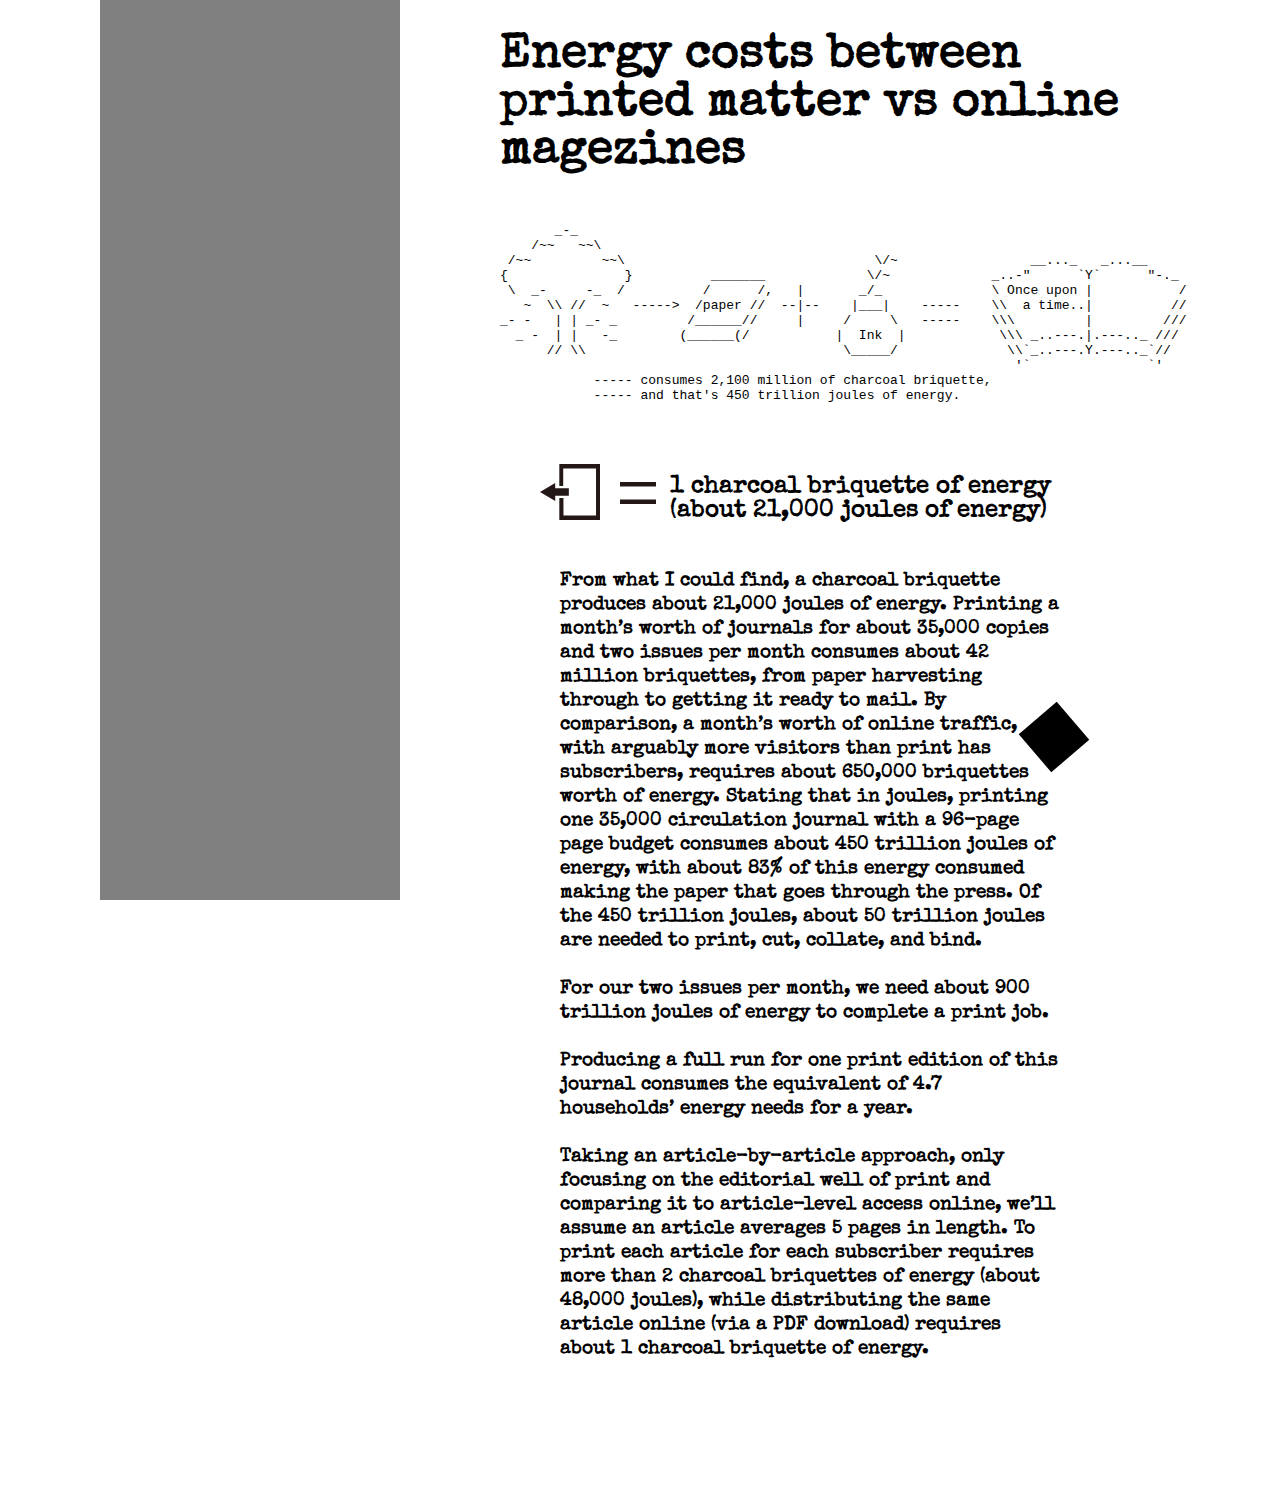
==== P1/index.html @ 3052315e "l" ====
<!DOCTYPE html>
<html>

<head>
    <title>Interactive 1 - Cherry Ling</title>
    <meta charset="utf-8" />
    <script src="https://ajax.googleapis.com/ajax/libs/jquery/3.3.1/jquery.min.js"></script>
    <link rel="stylesheet" type="text/css" href="styles/main.css">
    <style>
@import url('https://fonts.googleapis.com/css?family=Special+Elite&display=swap');
</style>
    <link href="https://fonts.googleapis.com/css?family=Inconsolata" rel="stylesheet">    
</head>

<body>
    <div id="container">
        <canvas id="canvas"></canvas>
        <!-- about me-->
        <h1>Energy costs between printed matter vs online magezines</h1>    
         <pre>

       _-_
    /~~   ~~\
 /~~         ~~\                                \/~                 __..._   _...__
{               }          _______             \/~             _..-"      `Y`      "-._
 \  _-     -_  /          /      /,   |       _/_              \ Once upon |           /      
   ~  \\ //  ~   ----->  /paper //  --|--    |___|    -----    \\  a time..|          //
_- -   | | _- _         /______//     |     /     \   -----    \\\         |         ///
  _ -  | |   -_        (______(/           |  Ink  |            \\\ _..---.|.---.._ ///
      // \\                                 \_____/              \\`_..---.Y.---.._`//
                                                                  '`               `'
            ----- consumes 2,100 million of charcoal briquette,
            ----- and that's 450 trillion joules of energy.    


    </pre>
        <figure>
        <img id="file" src="[data-uri]%0D%0AIGlkPSJMYXllcl8xIiB4bWxucz0iaHR0cDovL3d3dy53My5vcmcvMjAwMC9zdmciIHhtbG5zOnhs%0D%0AaW5rPSJodHRwOi8vd3d3LnczLm9yZy8xOTk5L3hsaW5rIiB4PSIwcHgiIHk9IjBweCIKCSB2aWV3%0D%0AQm94PSIwIDAgNzUuNSA2OS42IiBzdHlsZT0iZW5hYmxlLWJhY2tncm91bmQ6bmV3IDAgMCA3NS41%0D%0AIDY5LjY7IiB4bWw6c3BhY2U9InByZXNlcnZlIj4KPHN0eWxlIHR5cGU9InRleHQvY3NzIj4KCS5z%0D%0AdDB7ZmlsbDojMjMxODE1O30KPC9zdHlsZT4KPGltYWdlIHN0eWxlPSJvdmVyZmxvdzp2aXNpYmxl%0D%0AO29wYWNpdHk6MC4zMzsiIHdpZHRoPSI1MTIiIGhlaWdodD0iNTEyIiB4bGluazpocmVmPSJ0cmFu%0D%0Ac2Zlci1kYXRhLWludGVyZmFjZS1zeW1ib2wtb2YtbGVmdC1hcnJvdy1vbi1hLXBhcGVyLXNoZWV0%0D%0ALXBuZ3JlcG8tY29tLnBuZyIgIHRyYW5zZm9ybT0ibWF0cml4KDAuMTQ3NCAwIDAgMC4xNjA2IDAg%0D%0ALTYuMjkxNSkiPgo8L2ltYWdlPgo8cG9seWdvbiBjbGFzcz0ic3QwIiBwb2ludHM9IjAsMzQuOCAx%0D%0AOS4xLDIzLjcgMTkuMSwzMC4xIDM2LjMsMzAuMSAzNi4zLDM5LjYgMTkuMSwzOS42IDE5LjIsNDYu%0D%0AMSAiLz4KPHBvbHlnb24gY2xhc3M9InN0MCIgcG9pbnRzPSIyNC4zLDI3LjQgMjQuMywwIDc1LjUs%0D%0AMCA3NS41LDY5LjYgMjQuMyw2OS42IDI0LjMsNDIuNCAyOS41LDQyLjQgMjkuNSw2NCA3MC41LDY0%0D%0AIDcwLjUsNS42IDI5LjIsNS42IAoJMjkuMiwyNy4zICIvPgo8L3N2Zz4K" />
      </figure>
        <figure>
          <img id="equal"src="[data-uri]%0D%0Ab2JlIElsbHVzdHJhdG9yIDIyLjEuMCwgU1ZHIEV4cG9ydCBQbHVnLUluIC4gU1ZHIFZlcnNpb246%0D%0AIDYuMDAgQnVpbGQgMCkgIC0tPgo8c3ZnIHZlcnNpb249IjEuMSIgaWQ9IkxheWVyXzEiIHhtbG5z%0D%0APSJodHRwOi8vd3d3LnczLm9yZy8yMDAwL3N2ZyIgeG1sbnM6eGxpbms9Imh0dHA6Ly93d3cudzMu%0D%0Ab3JnLzE5OTkveGxpbmsiIHg9IjBweCIgeT0iMHB4IgoJIHZpZXdCb3g9IjAgMCA0MSAyNiIgc3R5%0D%0AbGU9ImVuYWJsZS1iYWNrZ3JvdW5kOm5ldyAwIDAgNDEgMjY7IiB4bWw6c3BhY2U9InByZXNlcnZl%0D%0AIj4KPHN0eWxlIHR5cGU9InRleHQvY3NzIj4KCS5zdDB7ZmlsbDpub25lO3N0cm9rZTojMjMxODE1%0D%0AO3N0cm9rZS13aWR0aDo1LjI7c3Ryb2tlLW1pdGVybGltaXQ6MTA7fQo8L3N0eWxlPgo8Zz4KCTxs%0D%0AaW5lIGNsYXNzPSJzdDAiIHgxPSIwIiB5MT0iMi42IiB4Mj0iNDEiIHkyPSIyLjYiLz4KCTxsaW5l%0D%0AIGNsYXNzPSJzdDAiIHgxPSIwIiB5MT0iMjMuNCIgeDI9IjQxIiB5Mj0iMjMuNCIvPgo8L2c+Cjwv%0D%0Ac3ZnPgo=" />
       </figure>
       <h3>1 charcoal briquette of energy<br>(about 21,000 joules of energy)</h3>
        <h5>
         From what I could find, a charcoal briquette produces about 21,000 joules of energy. Printing a month’s worth of journals for about 35,000 copies and two issues per month consumes about 42 million briquettes, from paper harvesting through to getting it ready to mail. By comparison, a month’s worth of online traffic, with arguably more visitors than print has subscribers, requires about 650,000 briquettes worth of energy.
         Stating that in joules, printing one 35,000 circulation journal with a 96-page page budget consumes about 450 trillion joules of energy, with about 83% of this energy consumed making the paper that goes through the press. Of the 450 trillion joules, about 50 trillion joules are needed to print, cut, collate, and bind. 

         <br><br>For our two issues per month, we need about 900 trillion joules of energy to complete a print job.

         <br><br>Producing a full run for one print edition of this journal consumes the equivalent of 4.7 households’ energy needs for a year.

         <br><br>Taking an article-by-article approach, only focusing on the editorial well of print and comparing it to article-level access online, we’ll assume an article averages 5 pages in length. To print each article for each subscriber requires more than 2 charcoal briquettes of energy (about 48,000 joules), while distributing the same article online (via a PDF download) requires about 1 charcoal briquette of energy.</h5>
     
    </div>
    <script type="text/javascript" src="js/script.js"></script>
</body>
</html>
---- P1/styles/main.css ----
body{
	background: white;
	margin-top:20px;
	margin-right:100px;
	position: relative;
	margin-left:500px;
}
#file{
	width:60px;
}
#equal{
	position: relative;
	width:36px;
	left:80px;
	bottom:58px;
}

pre{
    width:800px;
}
h1{
	font-size: 36pt;
	font-family: 'Special Elite', cursive;
}
h3{
	font-size: 18pt;
	font-family: 'Special Elite', cursive;
	position: relative;
	left:170px;
	bottom:115px;
}
h5{
	line-height: 18pt;
	font-size: 14pt;
	font-family: 'Special Elite', cursive;
	width:500px ;
	position:relative;
    bottom:100px;
    left:60px;
}
canvas {
    bottom:0px;
	background-color: gray;
    position:fixed;
    right: 880px;
}

.square {
	width:50px;
	height: 50px;
	position: fixed;
	z-index: 1000;
	background: black;

}
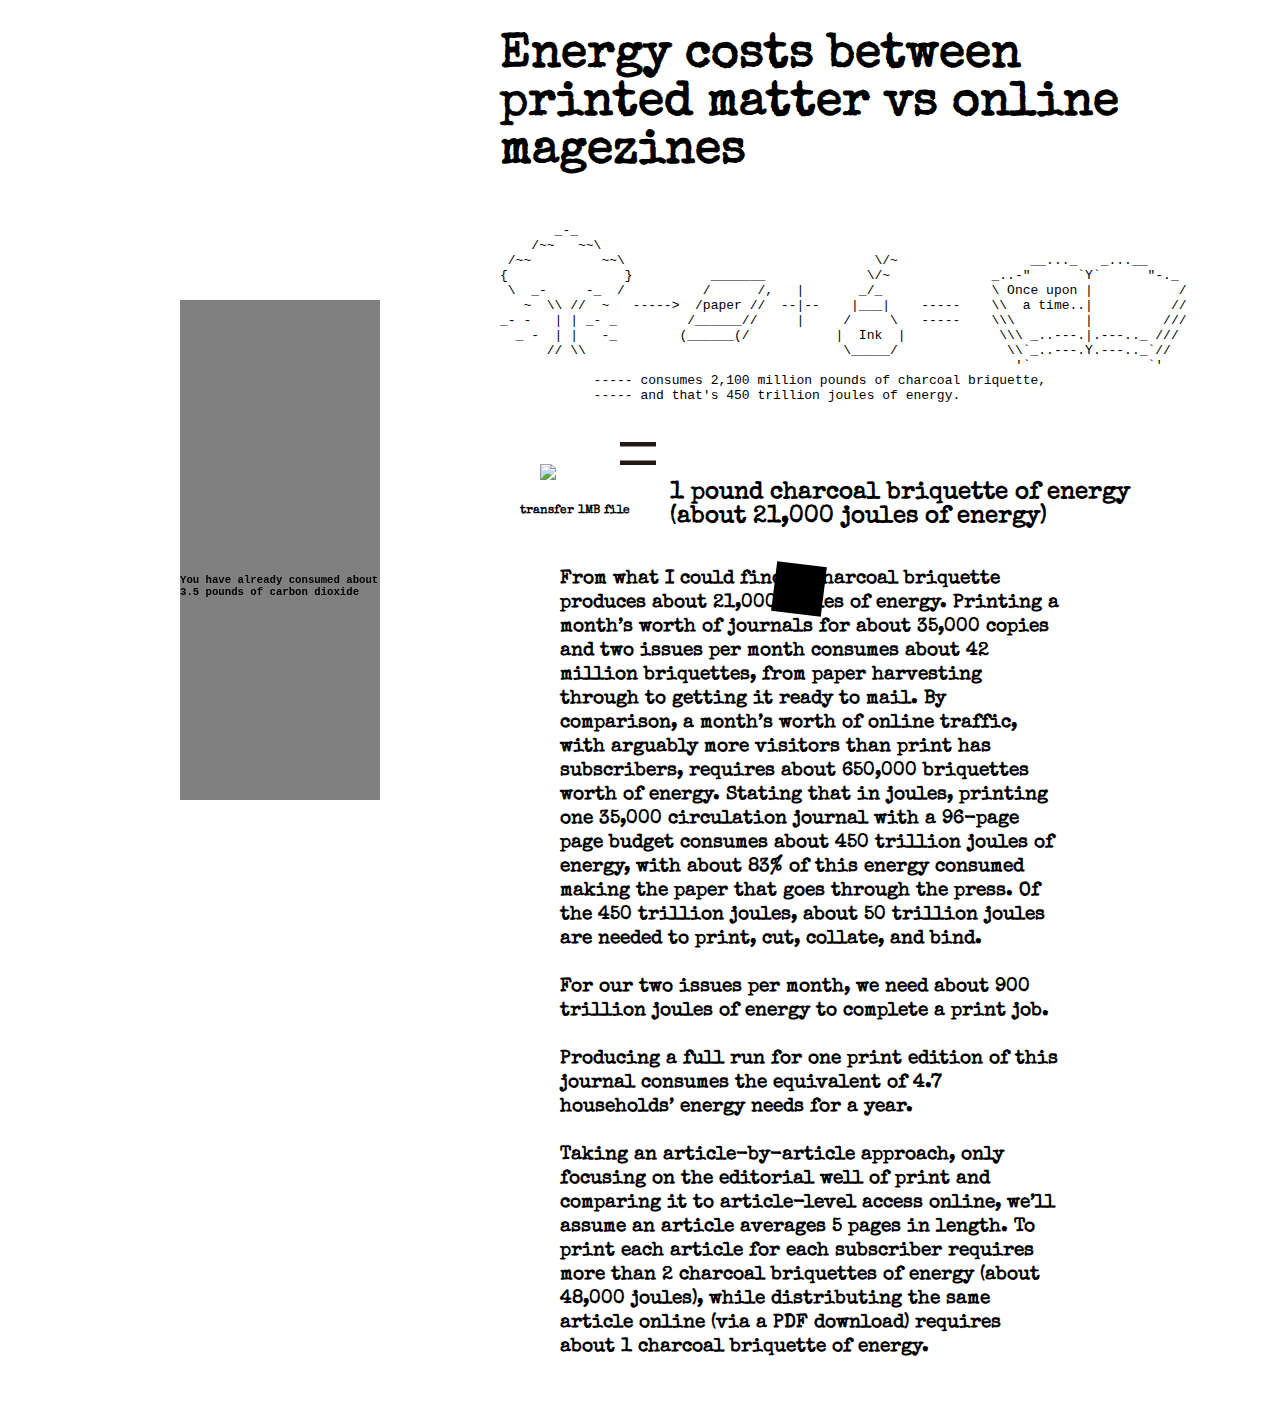
==== commit 12b77401: "s" ====
--- a/P1/index.html
+++ b/P1/index.html
@@ -15,6 +15,8 @@
 <body>
     <div id="container">
         <canvas id="canvas"></canvas>
+          <h4> You have already consumed about <span id="pounds">2.1</span> pounds of carbon dioxide
+            </h4>
         <!-- about me-->
         <h1>Energy costs between printed matter vs online magezines</h1>    
          <pre>
@@ -29,18 +31,19 @@
   _ -  | |   -_        (______(/           |  Ink  |            \\\ _..---.|.---.._ ///
       // \\                                 \_____/              \\`_..---.Y.---.._`//
                                                                   '`               `'
-            ----- consumes 2,100 million of charcoal briquette,
+            ----- consumes 2,100 million pounds of charcoal briquette,
             ----- and that's 450 trillion joules of energy.    
 
 
     </pre>
         <figure>
-        <img id="file" src="[data-uri]%0D%0AIGlkPSJMYXllcl8xIiB4bWxucz0iaHR0cDovL3d3dy53My5vcmcvMjAwMC9zdmciIHhtbG5zOnhs%0D%0AaW5rPSJodHRwOi8vd3d3LnczLm9yZy8xOTk5L3hsaW5rIiB4PSIwcHgiIHk9IjBweCIKCSB2aWV3%0D%0AQm94PSIwIDAgNzUuNSA2OS42IiBzdHlsZT0iZW5hYmxlLWJhY2tncm91bmQ6bmV3IDAgMCA3NS41%0D%0AIDY5LjY7IiB4bWw6c3BhY2U9InByZXNlcnZlIj4KPHN0eWxlIHR5cGU9InRleHQvY3NzIj4KCS5z%0D%0AdDB7ZmlsbDojMjMxODE1O30KPC9zdHlsZT4KPGltYWdlIHN0eWxlPSJvdmVyZmxvdzp2aXNpYmxl%0D%0AO29wYWNpdHk6MC4zMzsiIHdpZHRoPSI1MTIiIGhlaWdodD0iNTEyIiB4bGluazpocmVmPSJ0cmFu%0D%0Ac2Zlci1kYXRhLWludGVyZmFjZS1zeW1ib2wtb2YtbGVmdC1hcnJvdy1vbi1hLXBhcGVyLXNoZWV0%0D%0ALXBuZ3JlcG8tY29tLnBuZyIgIHRyYW5zZm9ybT0ibWF0cml4KDAuMTQ3NCAwIDAgMC4xNjA2IDAg%0D%0ALTYuMjkxNSkiPgo8L2ltYWdlPgo8cG9seWdvbiBjbGFzcz0ic3QwIiBwb2ludHM9IjAsMzQuOCAx%0D%0AOS4xLDIzLjcgMTkuMSwzMC4xIDM2LjMsMzAuMSAzNi4zLDM5LjYgMTkuMSwzOS42IDE5LjIsNDYu%0D%0AMSAiLz4KPHBvbHlnb24gY2xhc3M9InN0MCIgcG9pbnRzPSIyNC4zLDI3LjQgMjQuMywwIDc1LjUs%0D%0AMCA3NS41LDY5LjYgMjQuMyw2OS42IDI0LjMsNDIuNCAyOS41LDQyLjQgMjkuNSw2NCA3MC41LDY0%0D%0AIDcwLjUsNS42IDI5LjIsNS42IAoJMjkuMiwyNy4zICIvPgo8L3N2Zz4K" />
+        <img id="file" src="https://raw.githubusercontent.com/jingyi1118/interactive2/gh-pages/transfer%20file-04.png" />
       </figure>
         <figure>
           <img id="equal"src="[data-uri]%0D%0Ab2JlIElsbHVzdHJhdG9yIDIyLjEuMCwgU1ZHIEV4cG9ydCBQbHVnLUluIC4gU1ZHIFZlcnNpb246%0D%0AIDYuMDAgQnVpbGQgMCkgIC0tPgo8c3ZnIHZlcnNpb249IjEuMSIgaWQ9IkxheWVyXzEiIHhtbG5z%0D%0APSJodHRwOi8vd3d3LnczLm9yZy8yMDAwL3N2ZyIgeG1sbnM6eGxpbms9Imh0dHA6Ly93d3cudzMu%0D%0Ab3JnLzE5OTkveGxpbmsiIHg9IjBweCIgeT0iMHB4IgoJIHZpZXdCb3g9IjAgMCA0MSAyNiIgc3R5%0D%0AbGU9ImVuYWJsZS1iYWNrZ3JvdW5kOm5ldyAwIDAgNDEgMjY7IiB4bWw6c3BhY2U9InByZXNlcnZl%0D%0AIj4KPHN0eWxlIHR5cGU9InRleHQvY3NzIj4KCS5zdDB7ZmlsbDpub25lO3N0cm9rZTojMjMxODE1%0D%0AO3N0cm9rZS13aWR0aDo1LjI7c3Ryb2tlLW1pdGVybGltaXQ6MTA7fQo8L3N0eWxlPgo8Zz4KCTxs%0D%0AaW5lIGNsYXNzPSJzdDAiIHgxPSIwIiB5MT0iMi42IiB4Mj0iNDEiIHkyPSIyLjYiLz4KCTxsaW5l%0D%0AIGNsYXNzPSJzdDAiIHgxPSIwIiB5MT0iMjMuNCIgeDI9IjQxIiB5Mj0iMjMuNCIvPgo8L2c+Cjwv%0D%0Ac3ZnPgo=" />
        </figure>
-       <h3>1 charcoal briquette of energy<br>(about 21,000 joules of energy)</h3>
+       <h6> transfer 1MB file</h6>
+       <h3>1 pound charcoal briquette of energy<br>(about 21,000 joules of energy)</h3>
         <h5>
          From what I could find, a charcoal briquette produces about 21,000 joules of energy. Printing a month’s worth of journals for about 35,000 copies and two issues per month consumes about 42 million briquettes, from paper harvesting through to getting it ready to mail. By comparison, a month’s worth of online traffic, with arguably more visitors than print has subscribers, requires about 650,000 briquettes worth of energy.
          Stating that in joules, printing one 35,000 circulation journal with a 96-page page budget consumes about 450 trillion joules of energy, with about 83% of this energy consumed making the paper that goes through the press. Of the 450 trillion joules, about 50 trillion joules are needed to print, cut, collate, and bind. 
--- a/P1/styles/main.css
+++ b/P1/styles/main.css
@@ -5,6 +5,7 @@
 	position: relative;
 	margin-left:500px;
 }
+
 #file{
 	width:60px;
 }
@@ -15,9 +16,6 @@
 	bottom:58px;
 }
 
-pre{
-    width:800px;
-}
 h1{
 	font-size: 36pt;
 	font-family: 'Special Elite', cursive;
@@ -25,9 +23,18 @@
 h3{
 	font-size: 18pt;
 	font-family: 'Special Elite', cursive;
-	position: relative;
-	left:170px;
-	bottom:115px;
+	position: absolute;
+    left: 170px;
+    top: 425px;
+}
+h4{
+	font-family: Courier;
+	font-style: normal;
+    font-size:8pt;
+    position:fixed;
+    right: 900px;
+    top:560px;
+    width:200px;
 }
 h5{
 	line-height: 18pt;
@@ -35,21 +42,30 @@
 	font-family: 'Special Elite', cursive;
 	width:500px ;
 	position:relative;
-    bottom:100px;
+    bottom:30px;
     left:60px;
 }
+h6{
+	position:relative;
+	font-size: 9pt;
+	font-family: 'Special Elite', cursive;
+	left:20px;
+	bottom:50px;
+}
 canvas {
-    bottom:0px;
+	height:500px;
+	width:200px;
+    bottom:100px;
 	background-color: gray;
     position:fixed;
-    right: 880px;
+    right: 900px;
 }
 
 .square {
 	width:50px;
 	height: 50px;
 	position: fixed;
-	z-index: 1000;
+	z-index: 2000;
 	background: black;
 
 }
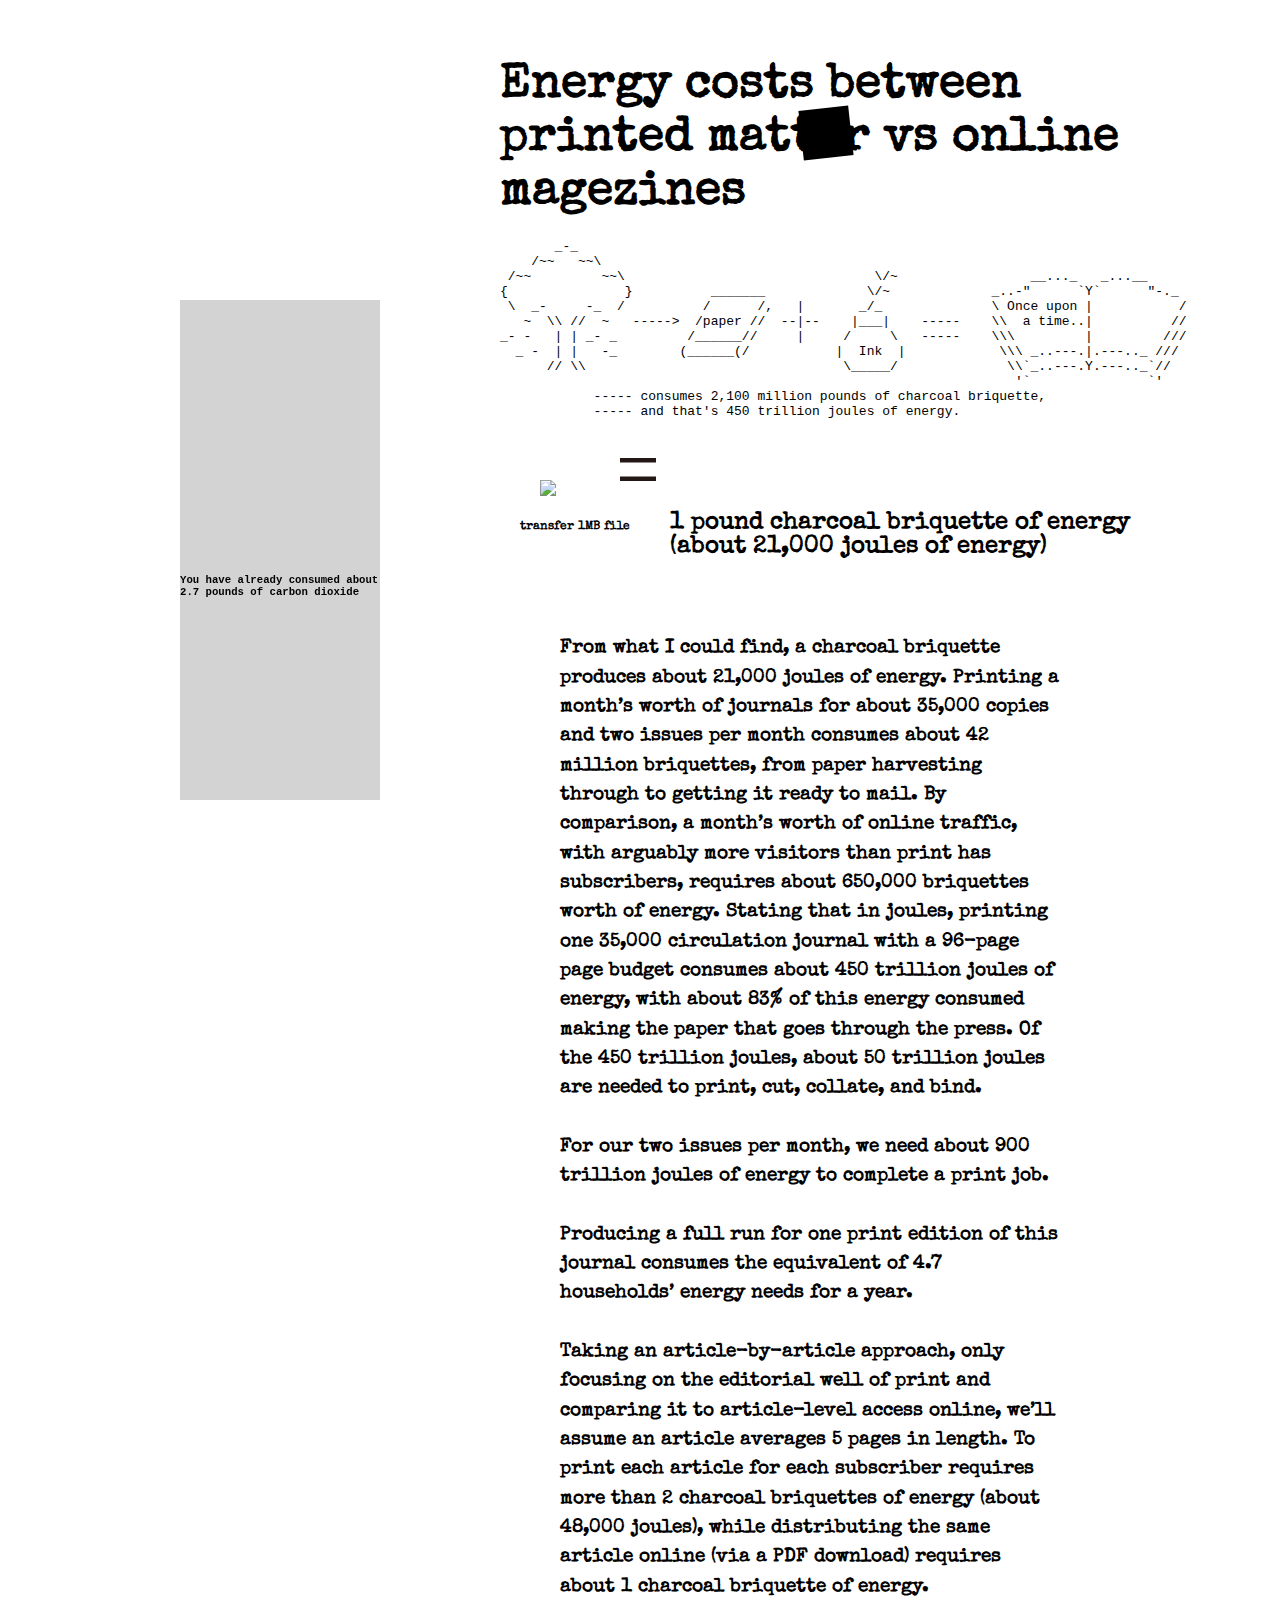
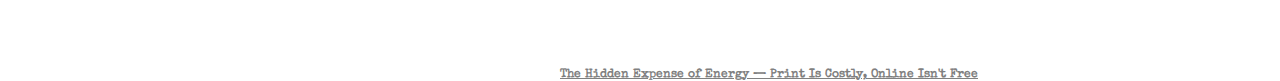
==== commit 9c8b1786: "s" ====
--- a/P1/index.html
+++ b/P1/index.html
@@ -6,9 +6,15 @@
     <meta charset="utf-8" />
     <script src="https://ajax.googleapis.com/ajax/libs/jquery/3.3.1/jquery.min.js"></script>
     <link rel="stylesheet" type="text/css" href="styles/main.css">
-    <style>
-@import url('https://fonts.googleapis.com/css?family=Special+Elite&display=swap');
-</style>
+      <style>
+       @import url('https://fonts.googleapis.com/css?family=Special+Elite&display=swap');
+          a:link {
+                  color: red;
+                 }
+          a:active {
+                  color: gray;
+                 }
+      </style>
     <link href="https://fonts.googleapis.com/css?family=Inconsolata" rel="stylesheet">    
 </head>
 
@@ -53,7 +59,7 @@
          <br><br>Producing a full run for one print edition of this journal consumes the equivalent of 4.7 households’ energy needs for a year.
 
          <br><br>Taking an article-by-article approach, only focusing on the editorial well of print and comparing it to article-level access online, we’ll assume an article averages 5 pages in length. To print each article for each subscriber requires more than 2 charcoal briquettes of energy (about 48,000 joules), while distributing the same article online (via a PDF download) requires about 1 charcoal briquette of energy.</h5>
-     
+       <p><b><a id = "citation" href="https://scholarlykitchen.sspnet.org/2012/01/19/the-hidden-expense-of-energy-costs-print-is-costly-online-isnt-free/" target="_blank">The Hidden Expense of Energy — Print Is Costly, Online Isn't Free</a></b></p>
     </div>
     <script type="text/javascript" src="js/script.js"></script>
 </body>
--- a/P1/styles/main.css
+++ b/P1/styles/main.css
@@ -17,6 +17,9 @@
 }
 
 h1{
+	position: relative;
+	top:28px;
+	line-height: 40pt;
 	font-size: 36pt;
 	font-family: 'Special Elite', cursive;
 }
@@ -25,7 +28,7 @@
 	font-family: 'Special Elite', cursive;
 	position: absolute;
     left: 170px;
-    top: 425px;
+    top: 455px;
 }
 h4{
 	font-family: Courier;
@@ -37,7 +40,8 @@
     width:200px;
 }
 h5{
-	line-height: 18pt;
+	top:20px;
+	line-height: 22pt;
 	font-size: 14pt;
 	font-family: 'Special Elite', cursive;
 	width:500px ;
@@ -56,7 +60,7 @@
 	height:500px;
 	width:200px;
     bottom:100px;
-	background-color: gray;
+	background-color: lightgray;
     position:fixed;
     right: 900px;
 }
@@ -70,4 +74,12 @@
 
 }
 
-
+#citation {
+	color:gray;
+    position:relative;
+	font-size: 9pt;
+	font-family: 'Special Elite', cursive;
+	left:60px;
+	top:50px;
+	
+}
